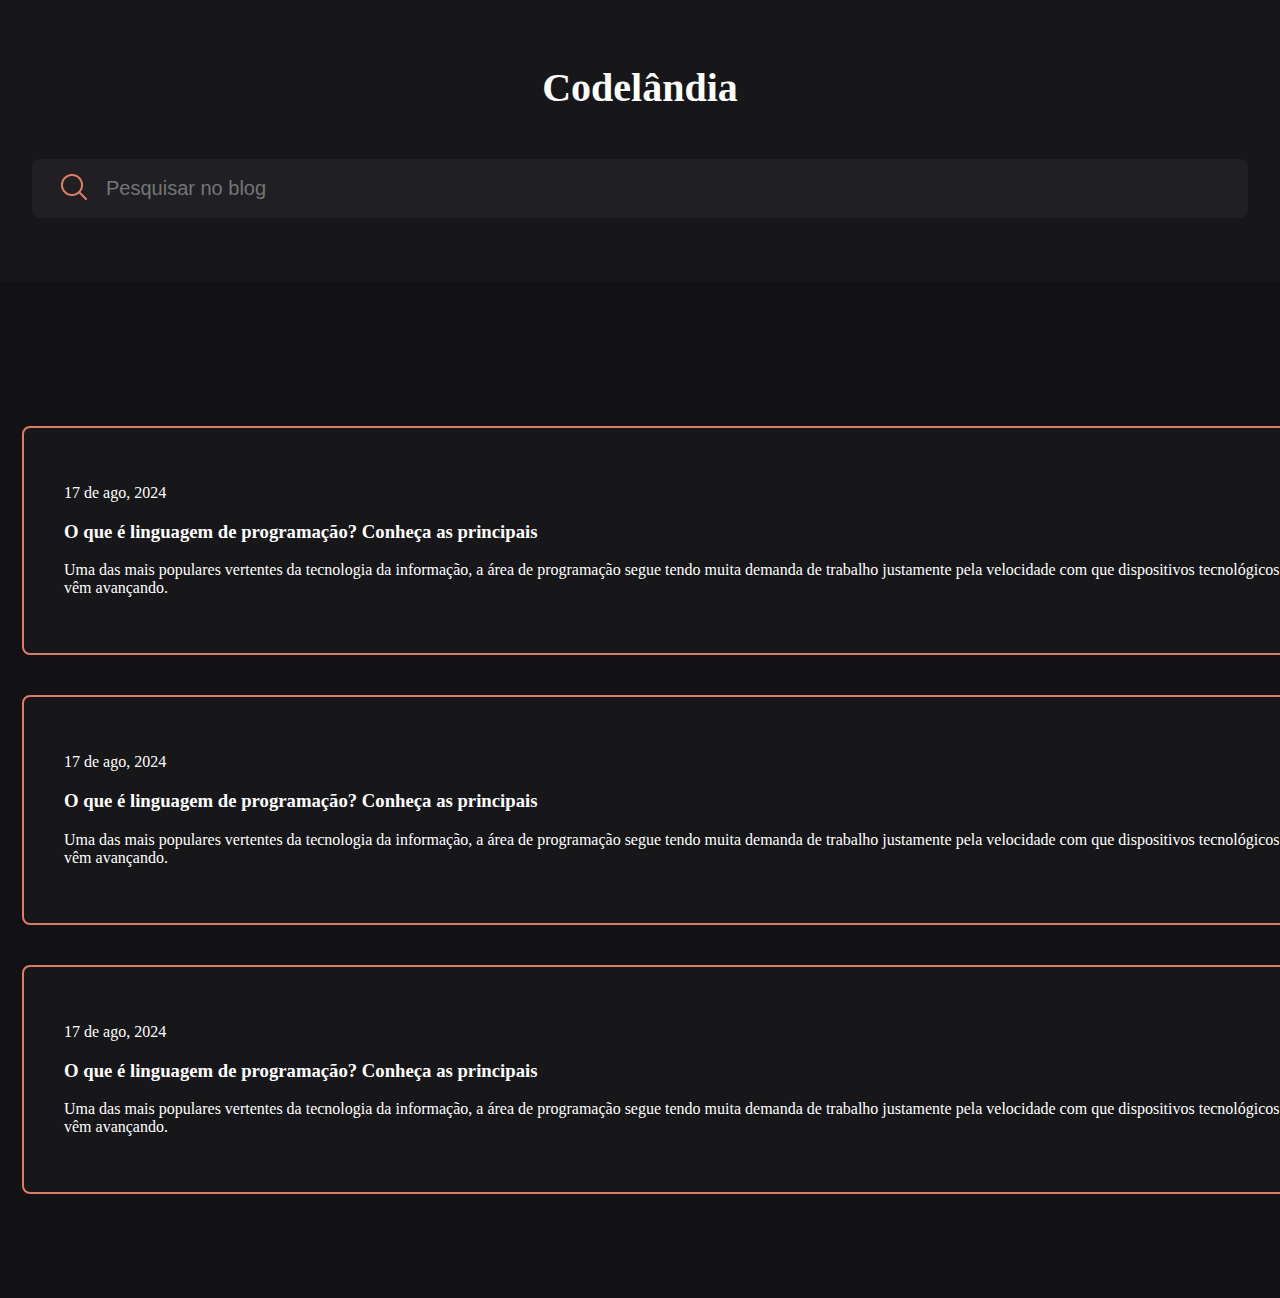
==== Desafio Codelândia/index.html @ bb66b6e6 "." ====
<!DOCTYPE html>
<html lang="pt-br">
<head>
    <meta charset="UTF-8">
    <meta name="viewport" content="width=device-width, initial-scale=1.0">
    <title>Document</title>
    <link rel="stylesheet" href="./style.css">
</head>
<body>

    <header>
        <h1 class="title">Codelândia</h1>
        <nav>
            <input class="searchBar" placeholder="Pesquisar no blog" type="text">
        </nav>
    </header>

    <main>
        <article>
            <p>17 de ago, 2024</p>
            <h3>O que é linguagem de programação? Conheça as principais</h3>
            <p>
                Uma das mais populares vertentes da tecnologia da 
                informação, a área de programação segue tendo muita 
                demanda de trabalho justamente pela velocidade com 
                que dispositivos tecnológicos vêm avançando.
            </p>
        </article>
        <article>
            <p>17 de ago, 2024</p>
            <h3>O que é linguagem de programação? Conheça as principais</h3>
            <p>
                Uma das mais populares vertentes da tecnologia da 
                informação, a área de programação segue tendo muita 
                demanda de trabalho justamente pela velocidade com 
                que dispositivos tecnológicos vêm avançando.
            </p>
        </article>
        <article>
            <p>17 de ago, 2024</p>
            <h3>O que é linguagem de programação? Conheça as principais</h3>
            <p>
                Uma das mais populares vertentes da tecnologia da 
                informação, a área de programação segue tendo muita 
                demanda de trabalho justamente pela velocidade com 
                que dispositivos tecnológicos vêm avançando.
            </p>
        </article>
    </main>
</body>
</html>
---- Desafio Codelândia/style.css ----
:root {
    --header-color: #17171A;
}
body {
    margin: 0px;
    background-color: #121214;
}

/* Header */
header {
    display: flex;
    flex-direction: column;
    justify-content: center;
    align-items: center;
    background-color: var(--header-color);
    color: white;
    padding: 64px 32px;
    margin-bottom: 80px;
}
nav {
    width: 100%;
    max-width: 1216px;
    text-align: center;
}
.title {
    font-size: 40px;
    margin: 0px;
    margin-bottom: 48px;
}
.searchBar {
    background-color: #202024;
    background-image: url('./assets/icon-search.png');
    background-position: 24px 10px; 
    background-repeat: no-repeat;
    padding: 16px 24px 16px 72px;
    border: 2px solid #202024;
    border-radius: 8px;
    outline: #202024;
    font-size: 20px;
    width: calc(100% - 100px);
    color: #AFABB6;
}

/* Main */
main {
    display: flex;
    flex-direction: column;
    justify-content: center;
    align-items: center;
    align-content: center;
    width: 100%;
    /* max-width: 1216px; */
    padding: 64px 32px;
    color: white;
}
article {
    width: 100%;
    max-width: 1216px;
    background-color: #17171A;
    border: 2px solid #E07B67;
    border-radius: 8px;
    padding: 40px;
    margin-bottom: 40px;
    width: calc(100% - 40px);
}
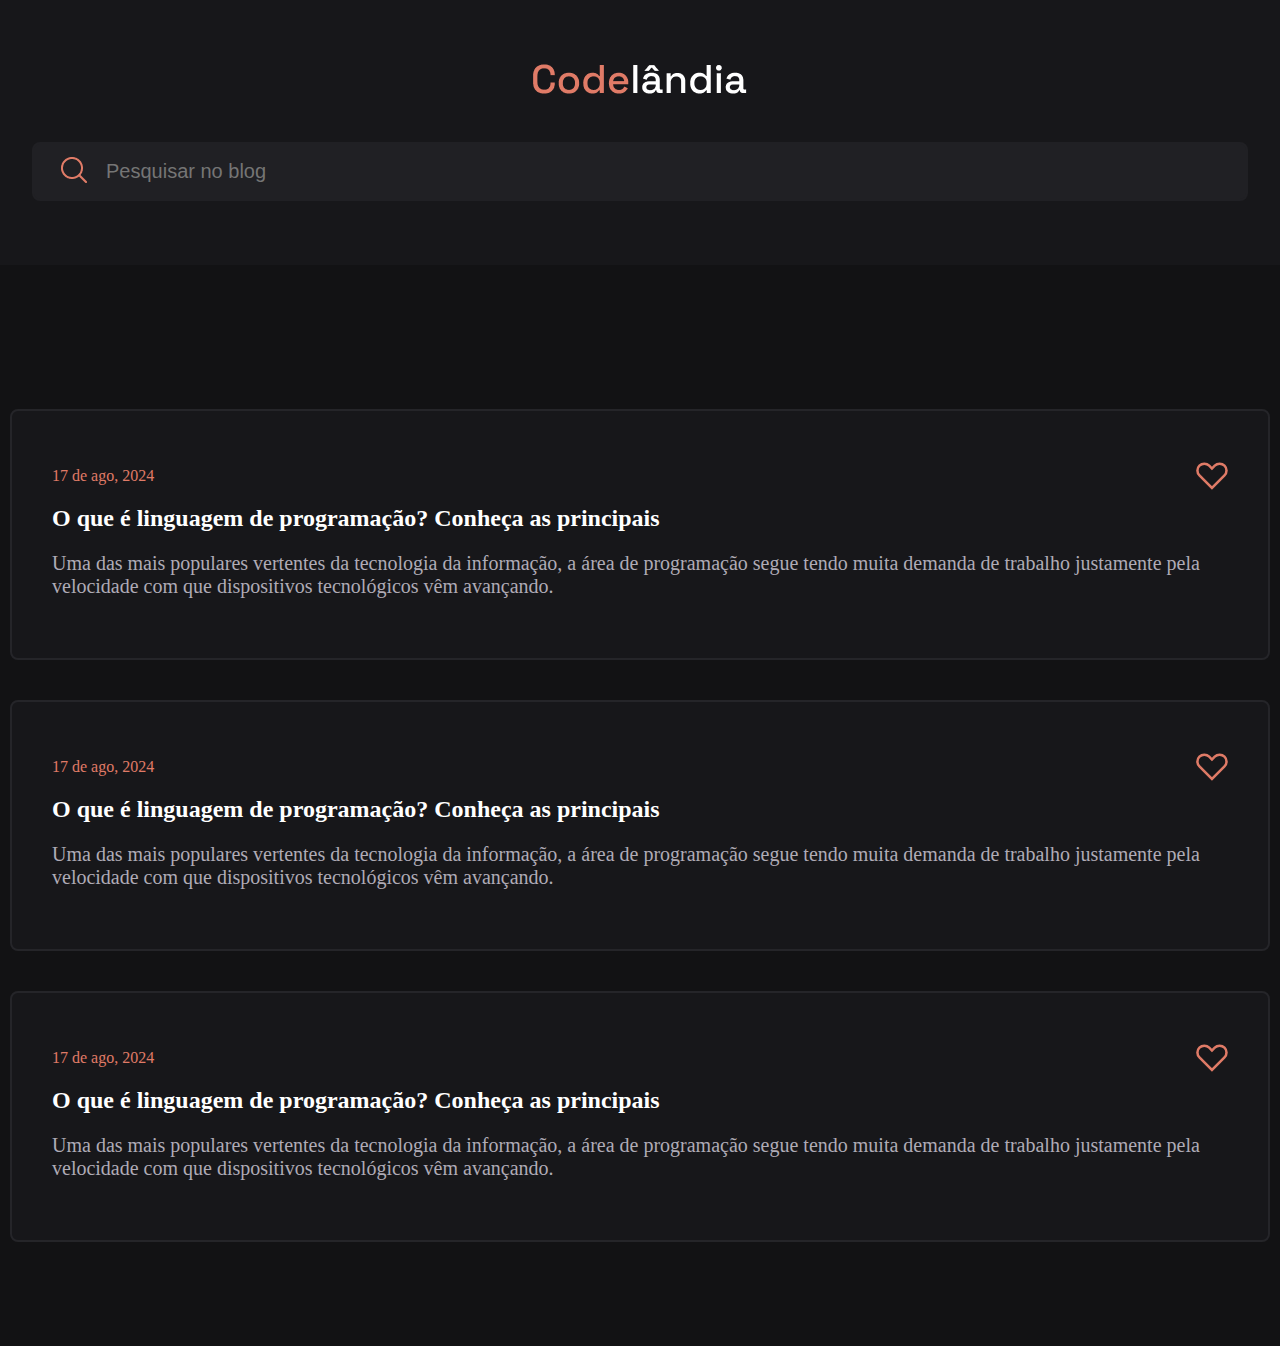
==== commit cb3dd3d2: "." ====
--- a/Desafio Codelândia/index.html
+++ b/Desafio Codelândia/index.html
@@ -9,7 +9,7 @@
 <body>
 
     <header>
-        <h1 class="title">Codelândia</h1>
+        <img class="title" src="./assets/Codelândia.png" alt="logo_codelândia">
         <nav>
             <input class="searchBar" placeholder="Pesquisar no blog" type="text">
         </nav>
@@ -17,9 +17,14 @@
 
     <main>
         <article>
-            <p>17 de ago, 2024</p>
-            <h3>O que é linguagem de programação? Conheça as principais</h3>
-            <p>
+            <div class="article_dateHeart">
+                <p class="article_date">17 de ago, 2024</p>
+                <svg id="heart_icon" width="32" height="32" viewBox="0 0 200 200" fill="none" xmlns="http://www.w3.org/2000/svg">
+                    <path d="M19.6656 98.2928L19.666 98.2931L97.3142 175.941L99.7891 178.416L102.264 175.941L179.912 98.2931C188.54 89.6655 193.297 78.1784 193.297 65.9795C193.297 53.7806 188.54 42.2936 179.912 33.666L179.912 33.6656C171.285 25.0409 159.8 20.2813 147.599 20.2813C135.399 20.2813 123.913 25.0408 115.285 33.6656L115.285 33.6661L99.7889 49.164L84.2909 33.666C75.6657 25.0408 64.1788 20.2813 51.9795 20.2813C39.7802 20.2813 28.2935 25.0408 19.6663 33.6656C11.0382 42.2914 6.28125 53.7809 6.28125 65.9795C6.28125 78.1789 11.0408 89.6656 19.6656 98.2928ZM97.3142 56.5888L99.7892 59.0638L102.264 56.5886L120.234 38.6161C127.55 31.3029 137.256 27.2813 147.599 27.2813C157.943 27.2813 167.647 31.3028 174.963 38.6161C182.277 45.9308 186.297 55.6371 186.297 65.9795C186.297 76.3221 182.277 86.0286 174.962 93.3434L99.7891 168.517L24.6161 93.3437C24.616 93.3436 24.6158 93.3435 24.6157 93.3434C17.3028 86.0282 13.2812 76.3215 13.2812 65.9795C13.2812 55.6367 17.3012 45.9283 24.6154 38.6161C31.9306 31.3029 41.6374 27.2813 51.9795 27.2813C62.3218 27.2813 72.0284 31.303 79.3412 38.6157L97.3142 56.5888ZM181.171 99.5517L99.7891 180.933L18.4074 99.5517C9.435 90.5793 4.5 78.6664 4.5 65.9795C4.5 53.2905 9.43494 41.3798 18.4074 32.4074C27.3798 23.4349 39.2905 18.5 51.9795 18.5C64.6686 18.5 76.5793 23.4349 85.5517 32.4074L97.3142 44.1699L99.7891 46.6447L102.264 44.1699L114.026 32.4074C122.999 23.435 134.912 18.5 147.599 18.5C160.288 18.5 172.198 23.4349 181.171 32.4074L181.171 32.4077C190.145 41.3798 195.078 53.2902 195.078 65.9795C195.078 78.6689 190.145 90.5793 181.171 99.5514L181.171 99.5517Z" />
+                </svg>
+            </div>
+            <h3 class="article_title">O que é linguagem de programação? Conheça as principais</h3>
+            <p class="article_text">
                 Uma das mais populares vertentes da tecnologia da 
                 informação, a área de programação segue tendo muita 
                 demanda de trabalho justamente pela velocidade com 
@@ -27,9 +32,14 @@
             </p>
         </article>
         <article>
-            <p>17 de ago, 2024</p>
-            <h3>O que é linguagem de programação? Conheça as principais</h3>
-            <p>
+            <div class="article_dateHeart">
+                <p class="article_date">17 de ago, 2024</p>
+                <svg id="heart_icon" width="32" height="32" viewBox="0 0 200 200" fill="none" xmlns="http://www.w3.org/2000/svg">
+                    <path d="M19.6656 98.2928L19.666 98.2931L97.3142 175.941L99.7891 178.416L102.264 175.941L179.912 98.2931C188.54 89.6655 193.297 78.1784 193.297 65.9795C193.297 53.7806 188.54 42.2936 179.912 33.666L179.912 33.6656C171.285 25.0409 159.8 20.2813 147.599 20.2813C135.399 20.2813 123.913 25.0408 115.285 33.6656L115.285 33.6661L99.7889 49.164L84.2909 33.666C75.6657 25.0408 64.1788 20.2813 51.9795 20.2813C39.7802 20.2813 28.2935 25.0408 19.6663 33.6656C11.0382 42.2914 6.28125 53.7809 6.28125 65.9795C6.28125 78.1789 11.0408 89.6656 19.6656 98.2928ZM97.3142 56.5888L99.7892 59.0638L102.264 56.5886L120.234 38.6161C127.55 31.3029 137.256 27.2813 147.599 27.2813C157.943 27.2813 167.647 31.3028 174.963 38.6161C182.277 45.9308 186.297 55.6371 186.297 65.9795C186.297 76.3221 182.277 86.0286 174.962 93.3434L99.7891 168.517L24.6161 93.3437C24.616 93.3436 24.6158 93.3435 24.6157 93.3434C17.3028 86.0282 13.2812 76.3215 13.2812 65.9795C13.2812 55.6367 17.3012 45.9283 24.6154 38.6161C31.9306 31.3029 41.6374 27.2813 51.9795 27.2813C62.3218 27.2813 72.0284 31.303 79.3412 38.6157L97.3142 56.5888ZM181.171 99.5517L99.7891 180.933L18.4074 99.5517C9.435 90.5793 4.5 78.6664 4.5 65.9795C4.5 53.2905 9.43494 41.3798 18.4074 32.4074C27.3798 23.4349 39.2905 18.5 51.9795 18.5C64.6686 18.5 76.5793 23.4349 85.5517 32.4074L97.3142 44.1699L99.7891 46.6447L102.264 44.1699L114.026 32.4074C122.999 23.435 134.912 18.5 147.599 18.5C160.288 18.5 172.198 23.4349 181.171 32.4074L181.171 32.4077C190.145 41.3798 195.078 53.2902 195.078 65.9795C195.078 78.6689 190.145 90.5793 181.171 99.5514L181.171 99.5517Z" />
+                </svg>
+            </div>
+            <h3 class="article_title">O que é linguagem de programação? Conheça as principais</h3>
+            <p class="article_text">
                 Uma das mais populares vertentes da tecnologia da 
                 informação, a área de programação segue tendo muita 
                 demanda de trabalho justamente pela velocidade com 
@@ -37,9 +47,14 @@
             </p>
         </article>
         <article>
-            <p>17 de ago, 2024</p>
-            <h3>O que é linguagem de programação? Conheça as principais</h3>
-            <p>
+            <div class="article_dateHeart">
+                <p class="article_date">17 de ago, 2024</p>
+                <svg id="heart_icon" width="32" height="32" viewBox="0 0 200 200" fill="none" xmlns="http://www.w3.org/2000/svg">
+                    <path d="M19.6656 98.2928L19.666 98.2931L97.3142 175.941L99.7891 178.416L102.264 175.941L179.912 98.2931C188.54 89.6655 193.297 78.1784 193.297 65.9795C193.297 53.7806 188.54 42.2936 179.912 33.666L179.912 33.6656C171.285 25.0409 159.8 20.2813 147.599 20.2813C135.399 20.2813 123.913 25.0408 115.285 33.6656L115.285 33.6661L99.7889 49.164L84.2909 33.666C75.6657 25.0408 64.1788 20.2813 51.9795 20.2813C39.7802 20.2813 28.2935 25.0408 19.6663 33.6656C11.0382 42.2914 6.28125 53.7809 6.28125 65.9795C6.28125 78.1789 11.0408 89.6656 19.6656 98.2928ZM97.3142 56.5888L99.7892 59.0638L102.264 56.5886L120.234 38.6161C127.55 31.3029 137.256 27.2813 147.599 27.2813C157.943 27.2813 167.647 31.3028 174.963 38.6161C182.277 45.9308 186.297 55.6371 186.297 65.9795C186.297 76.3221 182.277 86.0286 174.962 93.3434L99.7891 168.517L24.6161 93.3437C24.616 93.3436 24.6158 93.3435 24.6157 93.3434C17.3028 86.0282 13.2812 76.3215 13.2812 65.9795C13.2812 55.6367 17.3012 45.9283 24.6154 38.6161C31.9306 31.3029 41.6374 27.2813 51.9795 27.2813C62.3218 27.2813 72.0284 31.303 79.3412 38.6157L97.3142 56.5888ZM181.171 99.5517L99.7891 180.933L18.4074 99.5517C9.435 90.5793 4.5 78.6664 4.5 65.9795C4.5 53.2905 9.43494 41.3798 18.4074 32.4074C27.3798 23.4349 39.2905 18.5 51.9795 18.5C64.6686 18.5 76.5793 23.4349 85.5517 32.4074L97.3142 44.1699L99.7891 46.6447L102.264 44.1699L114.026 32.4074C122.999 23.435 134.912 18.5 147.599 18.5C160.288 18.5 172.198 23.4349 181.171 32.4074L181.171 32.4077C190.145 41.3798 195.078 53.2902 195.078 65.9795C195.078 78.6689 190.145 90.5793 181.171 99.5514L181.171 99.5517Z" />
+                </svg>
+            </div>
+            <h3 class="article_title">O que é linguagem de programação? Conheça as principais</h3>
+            <p class="article_text">
                 Uma das mais populares vertentes da tecnologia da 
                 informação, a área de programação segue tendo muita 
                 demanda de trabalho justamente pela velocidade com 
@@ -47,5 +62,12 @@
             </p>
         </article>
     </main>
+    <script>
+        const icon = document.getElementById("heart_icon");
+
+        icon.onclick = () => {
+            console.log(icon.classList.toggle("filled"));
+        }
+    </script>
 </body>
 </html>--- a/Desafio Codelândia/style.css
+++ b/Desafio Codelândia/style.css
@@ -48,8 +48,7 @@
     justify-content: center;
     align-items: center;
     align-content: center;
-    width: 100%;
-    /* max-width: 1216px; */
+    width: calc(100% - 64px);
     padding: 64px 32px;
     color: white;
 }
@@ -57,9 +56,44 @@
     width: 100%;
     max-width: 1216px;
     background-color: #17171A;
-    border: 2px solid #E07B67;
+    border: 2px solid #252529;
     border-radius: 8px;
     padding: 40px;
     margin-bottom: 40px;
     width: calc(100% - 40px);
 }
+article:hover {
+    border: 2px solid #E07B67;
+}
+.article_date {
+    color:#E07B67;
+    font-size: 16px;
+    font-weight: 500px;
+}
+.article_title {
+    font-size: 24px;
+    font-weight: 500px;
+    margin: 4px 0px;
+}
+.article_text {
+    color: #AFABB6;
+    font-size: 20px;
+}
+.article_dateHeart {
+    display: flex;
+    flex-direction: row;
+    justify-content: space-between;
+    align-items: center;
+}
+#heart_icon {
+    fill:#17171A;
+    stroke: #E07B67;
+    stroke-width: 7;
+    transition: fill 0.3s;
+    cursor: pointer;
+}
+
+#heart_icon.filled,
+#heart_icon:hover{
+    fill: #E07B67;
+}